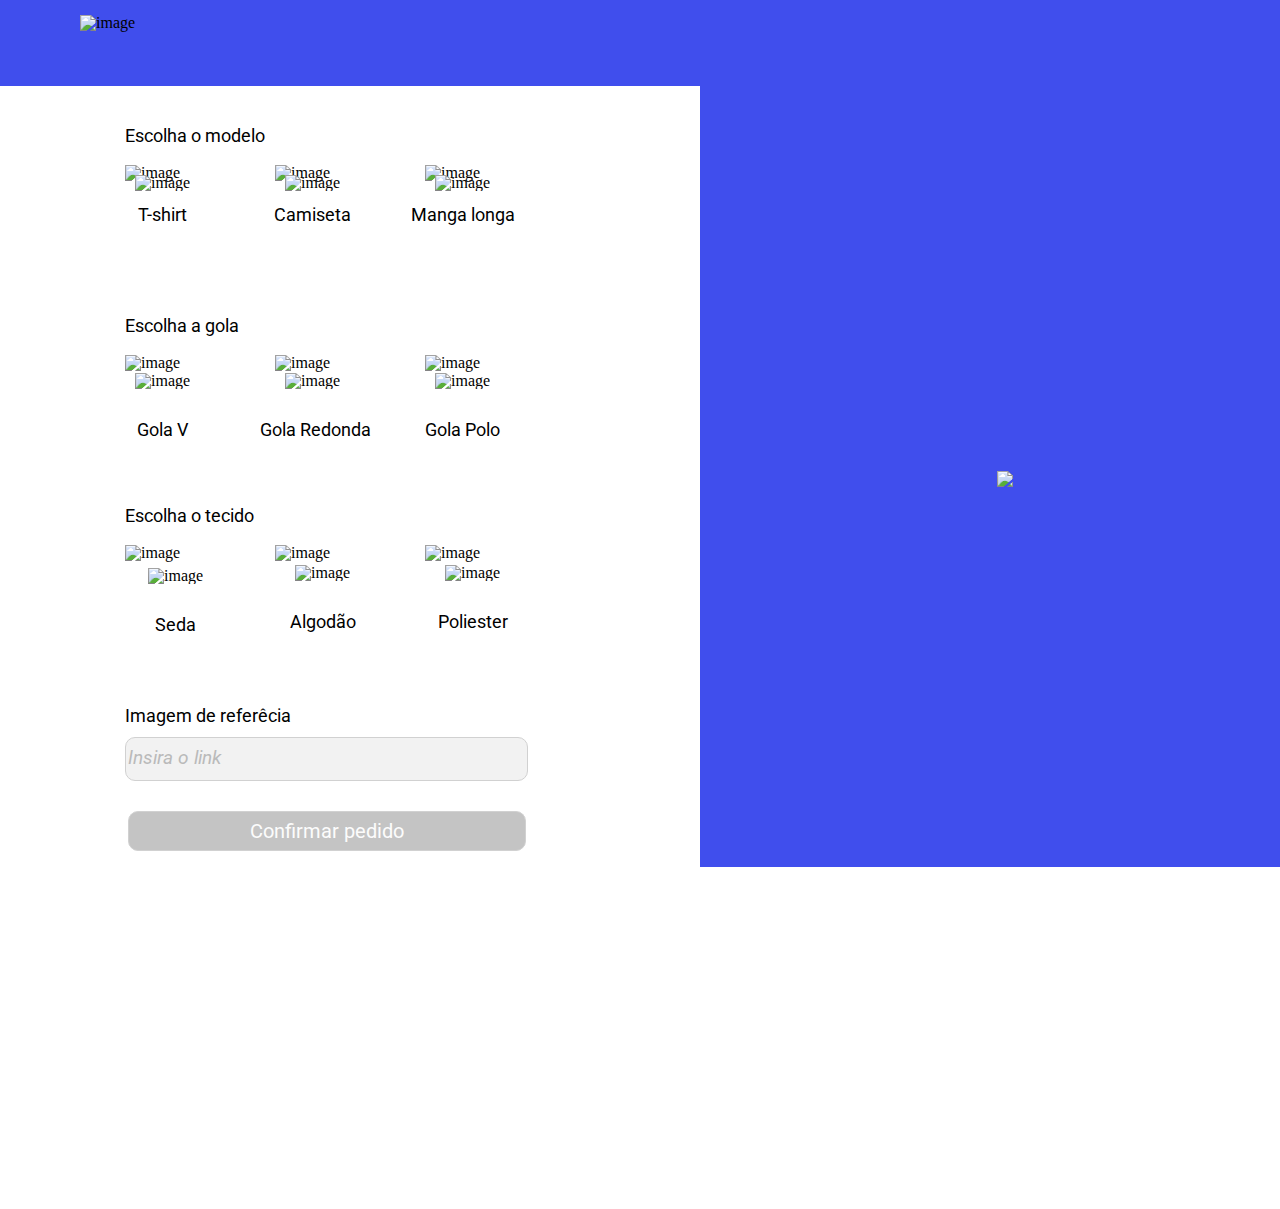
==== index.html @ 37ef5e99 "Layout Pronto" ====
<!DOCTYPE html>
<html lang="pt-br">
<head>
    <meta charset="UTF-8">
    <meta http-equiv="X-UA-Compatible" content="IE=edge">
    <meta name="viewport" content="width=device-width, initial-scale=1.0">   
 
    <link href="https://fonts.googleapis.com/css2?family=Roboto:ital,wght@0,100;0,300;0,400;0,500;0,700;1,100;1,300;1,400;1,500;1,700&display=swap" rel="stylesheet"> 
    <link rel="stylesheet" href="CSS/style.css">
    <link rel="stylesheet" href="CSS/reset.css">
    <title>Fashion Driven</title>
</head>
<body>
    <header class="topo">
        <img src="imagens/Logo.png" alt="image" height="56" width="340">
    </header>  
    <div class="container">

    </div>
    <script src="./JAVA/Script.js"></script>
</body>
</html>
---- CSS/style.css ----
body{
    background-color: #ffffff;
    font-family: 'Roboto';
}
.container{
    display: flex;
    margin: auto;
    
}
.topo{
    width: 100%;
    height: 86px;
    background-color: #404EED;
    display: flex;
    align-items: center;
}
.topo img{
    margin-left: 80px;
}
.container h1{
margin-top: 39px;
margin-left: 125px;
font-weight: 400;
font-size: 18px;
line-height: 22px;
font-family: 'Roboto';

}
.modelos h2{
    font-size: 18px;
    font-weight: 400;
    margin-top: 15px;
    text-align: center;
    font-family: 'Roboto';
}
.modelos{
    display: flex;
margin: 18px 100px;

}
.modelos img{
    position: relative;
    margin:0 25px;
    
    
}
.modelo1{
  position: absolute;
  margin-left: 10px;
  margin-top: 10px;
   z-index: 1;
}
.modelo2{
    position: absolute  ;

 margin-left: 160px;
 margin-top: 10px;
z-index: 1;
}
.modelo3{
    position: absolute;
  margin-left: 310px;
  margin-top: 10px;
  z-index: 3;
}
.golas{
    display: flex;
margin: 18px 100px;
}
.golas img{
    position: relative;
    margin: 0 25px;
}
.gola1{
    position: absolute;
    margin-left: 10px;
    margin-top: 18px;
    z-index: 1;
}
.gola2{
    position: absolute;
    margin-left: 160px;
    margin-top: 18px;
    z-index: 1;
}
.gola3{
    position: absolute;
    margin-left: 310px;
    margin-top: 18px;
    z-index: 1;
}
  
       
    
    div h3{
        margin-top: 50px;
margin-left: 125px;
font-weight: 400;
font-size: 18px;
line-height: 22px;
font-family: 'Roboto';
font-size: 18px;
font-weight: 400;
}
.golas h2{
    margin-top: 32px;
    text-align: center;
    font-size: 18px;
    font-family: 'Roboto';
    font-weight: 400;
    
}
.tecidos{
    display: flex;
margin: 18px 100px;
}
.tecidos img{
    position: relative;
    margin: 0 25px;
}
.tecido1{
    position: absolute;
    margin-left: 23px;
    margin-top: 23px;
    z-index: 1;
}
.tecido2{
    position: absolute;
    margin-left: 170px;
    margin-top: 20px;
    z-index: 1;
}
.tecido3{
    position: absolute;
    margin-left: 320px;
    margin-top: 20px;
    z-index: 1;
}
.tecidos h2{
    margin-top: 32px;
    text-align: center;
    font-size: 18px;
    font-family: 'Roboto';
    font-weight: 400;
}
.imagemLateral{
    background-color: #404EED;
    margin-left: 50px;
    width: 100%;
    height: 785px;
    display: flex;
  justify-content: center;
  align-items: center;

   
}
.imagemLateral img {
    margin-left: 30px;
}

.imgRef {
    margin-top: 60px;
}
input{
    margin-left: 125px;
    margin-top: 10px;
    width: 397px;
    height: 40px;
    background-color: #f2f2f2;
    border-radius: 10px;
    border: 1px solid #d1d1d1
    
}
.urlImg{
    font-family: 'Roboto';
    font-size: 14px;
    font-weight: 400;
    
}
input::placeholder{
    font-size: 19px;
    font-style: italic;
    color: #bababa;
    font-weight: 400;
}
button{
    width: 398px;
    height: 40px;
    margin-left: 128px;
    border-radius: 10px;
    background-color: #C4C4C4;
    border: 1px solid #d1d1d1;
    margin-top: 30px;
    font-family: 'Roboto';
    font-size: 20px;
    color: #FCFCFC;
    cursor: pointer;
}

.barrainferior{
    width: 100%;
    height: 342px;
    margin-top: 16px;
    background-color: #ffffff;
    position: absolute;
 
 
}
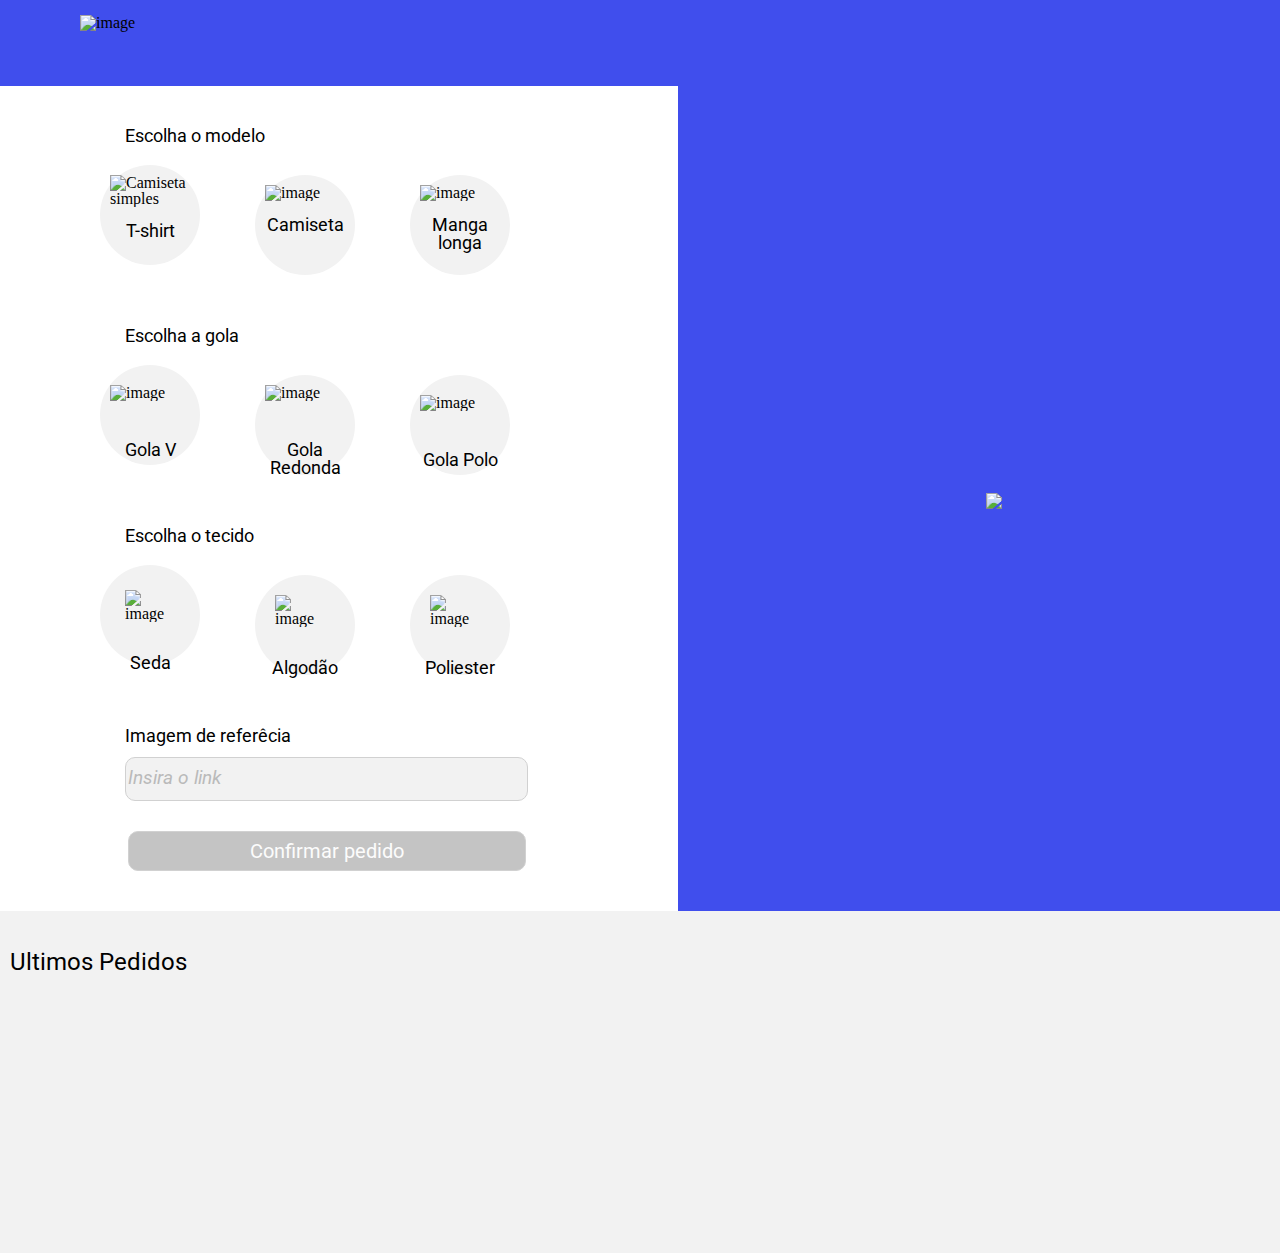
==== commit 6bc2dfdd: "Projeto final" ====
--- a/index.html
+++ b/index.html
@@ -19,4 +19,4 @@
     </div>
     <script src="./JAVA/Script.js"></script>
 </body>
-</html>+</html>
--- a/CSS/style.css
+++ b/CSS/style.css
@@ -39,30 +39,45 @@
 margin: 18px 100px;
 
 }
-.modelos img{
-    position: relative;
-    margin:0 25px;
-    
-    
-}
-.modelo1{
-  position: absolute;
-  margin-left: 10px;
-  margin-top: 10px;
-   z-index: 1;
+
+.modelo1 img{
+   margin-left: 10px;
+   margin-top: 10px;
+}
+figure{
+    width: 100px;
+    height: 100px;
+    display: flex;
+    flex-direction: column;
+    align-items: center;
+    justify-content: center;
+    background-color: #F2F2F2;
+    border-radius: 50%;
+    border: 0.5px solid #C4C4C4;
+    cursor: pointer;
 }
 .modelo2{
     position: absolute  ;
 
- margin-left: 160px;
+ margin-left: 155px;
  margin-top: 10px;
+ cursor: pointer;
 z-index: 1;
+}
+.modelo2 img {
+    margin-left: 10px;
+    margin-top: 10px;
 }
 .modelo3{
     position: absolute;
   margin-left: 310px;
   margin-top: 10px;
+  cursor: pointer;
   z-index: 3;
+}
+.modelo3 img {
+    margin-left: 10px;
+    margin-top: 10px;
 }
 .golas{
     display: flex;
@@ -72,29 +87,38 @@
     position: relative;
     margin: 0 25px;
 }
-.gola1{
-    position: absolute;
-    margin-left: 10px;
-    margin-top: 18px;
-    z-index: 1;
-}
+.gola1 img {
+    margin-top: 20px;
+    margin-left: 10px;
+}
+
 .gola2{
     position: absolute;
-    margin-left: 160px;
-    margin-top: 18px;
-    z-index: 1;
+    margin-left: 155px;
+    margin-top: 10px;
+    cursor: pointer;
+    z-index: 1;
+}
+.gola2 img {
+    margin-top: 10px;
+    margin-left: 10px;
 }
 .gola3{
     position: absolute;
     margin-left: 310px;
-    margin-top: 18px;
-    z-index: 1;
+    margin-top: 10px;
+    cursor: pointer;
+    z-index: 1;
+}
+.gola3 img {
+    margin-top: 20px;
+    margin-left: 10px;
 }
   
        
     
     div h3{
-        margin-top: 50px;
+        margin-top: 60px;
 margin-left: 125px;
 font-weight: 400;
 font-size: 18px;
@@ -104,7 +128,8 @@
 font-weight: 400;
 }
 .golas h2{
-    margin-top: 32px;
+  
+    margin-top: 40px;
     text-align: center;
     font-size: 18px;
     font-family: 'Roboto';
@@ -119,23 +144,31 @@
     position: relative;
     margin: 0 25px;
 }
-.tecido1{
-    position: absolute;
-    margin-left: 23px;
-    margin-top: 23px;
-    z-index: 1;
-}
+.tecido1 img{
+    margin-top: 25px;
+}
+
 .tecido2{
     position: absolute;
-    margin-left: 170px;
-    margin-top: 20px;
-    z-index: 1;
+    margin-left: 155px;
+    margin-top: 10px;
+    cursor: pointer;
+    z-index: 1;
+}
+.tecido2 img{
+    margin-top: 20px;
+    margin-left: 20px;
 }
 .tecido3{
     position: absolute;
-    margin-left: 320px;
-    margin-top: 20px;
-    z-index: 1;
+    margin-left: 310px;
+    margin-top: 10px;
+    cursor: pointer;
+    z-index: 1;
+}
+.tecido3 img {
+    margin-top: 20px;
+    margin-left: 20px;
 }
 .tecidos h2{
     margin-top: 32px;
@@ -146,9 +179,9 @@
 }
 .imagemLateral{
     background-color: #404EED;
-    margin-left: 50px;
+    margin-left: 150px;
     width: 100%;
-    height: 785px;
+    height: 830px;
     display: flex;
   justify-content: center;
   align-items: center;
@@ -157,6 +190,7 @@
 }
 .imagemLateral img {
     margin-left: 30px;
+    
 }
 
 .imgRef {
@@ -192,19 +226,44 @@
     background-color: #C4C4C4;
     border: 1px solid #d1d1d1;
     margin-top: 30px;
+    margin-bottom: 40px;
     font-family: 'Roboto';
     font-size: 20px;
     color: #FCFCFC;
     cursor: pointer;
 }
 
-.barrainferior{
+.novaAba{
     width: 100%;
     height: 342px;
-    margin-top: 16px;
-    background-color: #ffffff;
-    position: absolute;
- 
- 
-}
-
+    position: absolute;
+    background-color: #F2F2F2;
+    display: flex;
+    justify-content: center;
+}
+.selecionado{
+ border: 3px solid #404EED;
+}
+.botaoFinal{
+    background-color: #404EED;
+}
+.barrainferior h3{
+    margin-top: 10px;
+    margin-left: 125px;
+    font-size: 24px;
+    line-height: 22px;
+    font-family: 'Roboto';
+    font-weight: 400;
+
+}
+.pedidosFinais{
+    width: 1510px;
+    display: flex;
+    overflow-x: scroll;
+    gap: 15px;
+}
+.barrainferior{
+    display: flex;
+    flex-direction: column;
+    margin: 30px 0 0 0px;
+}